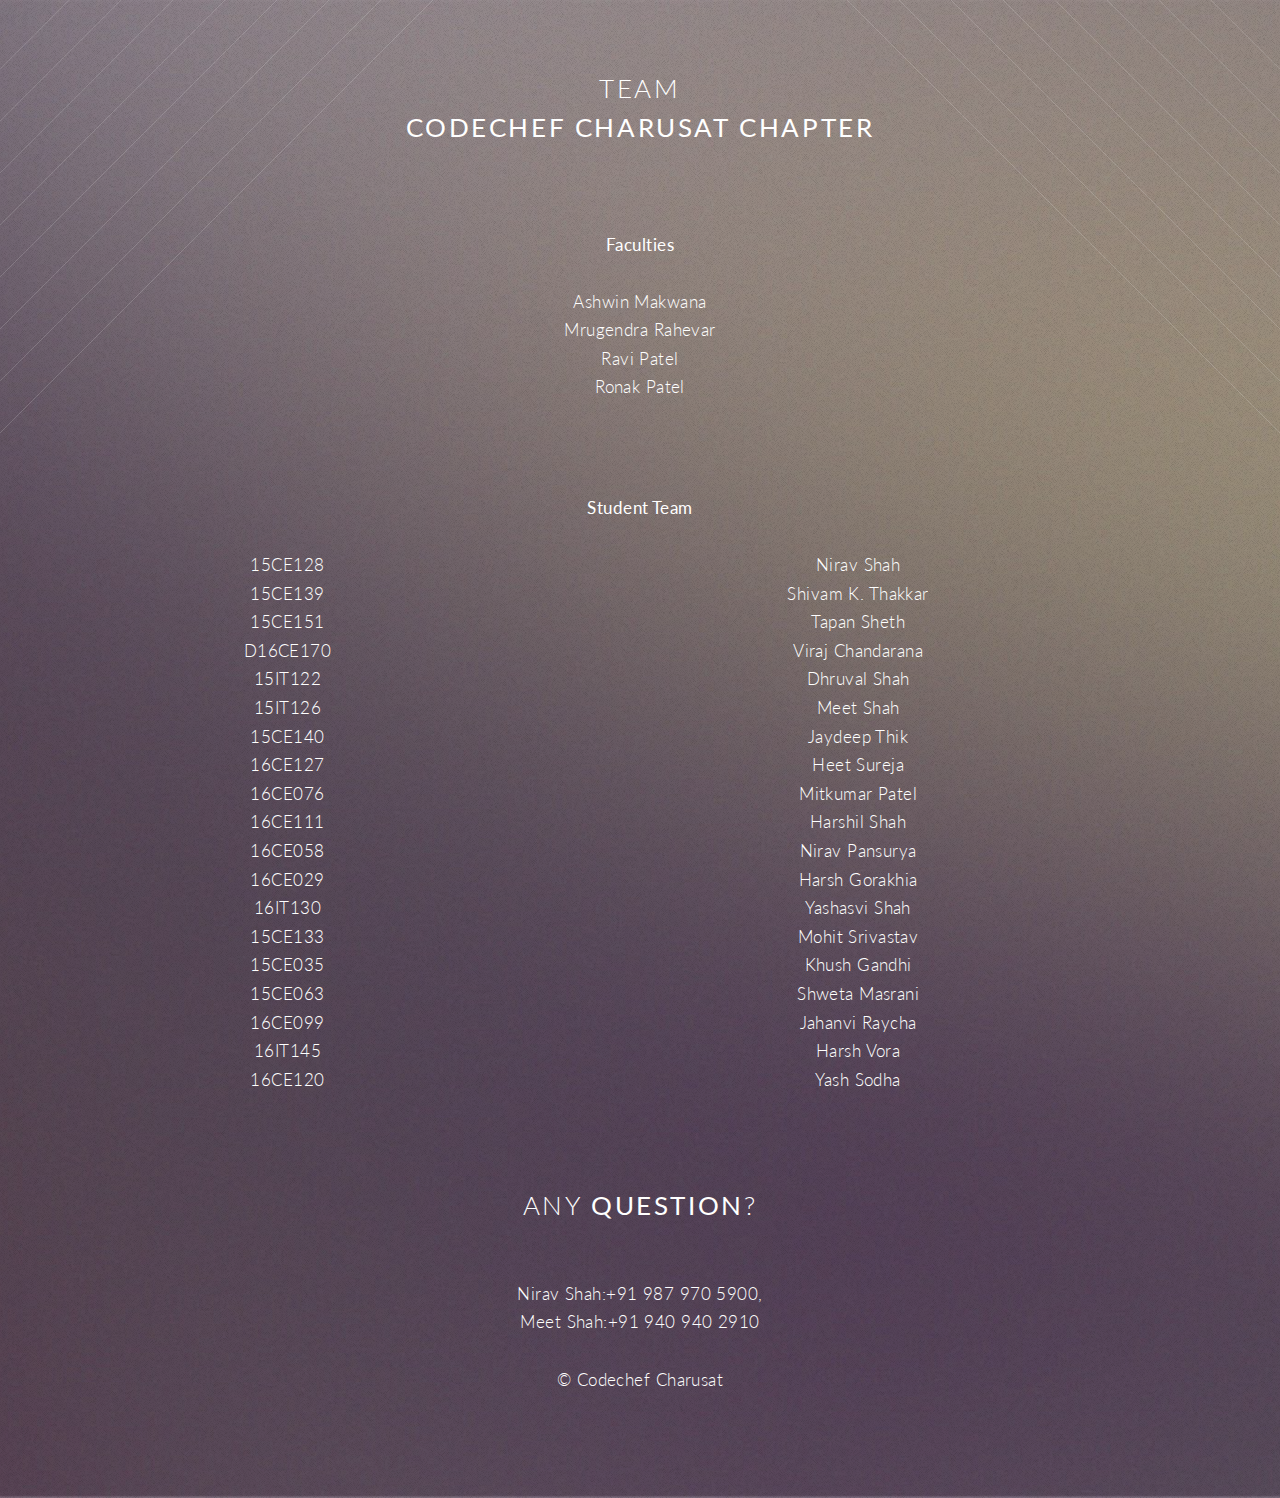
==== team.html @ 9d023dba "Initial Commit" ====
<!DOCTYPE HTML>
<html>
	<head>
		<title>Team Codechef Charusat</title>
		<meta charset="utf-8" />
		<meta name="viewport" content="width=device-width, initial-scale=1" />
		<!--[if lte IE 8]><script src="assets/js/ie/html5shiv.js"></script><![endif]-->
		<link rel="stylesheet" href="assets/css/main.css" />
		<!--[if lte IE 8]><link rel="stylesheet" href="assets/css/ie8.css" /><![endif]-->
		<!--[if lte IE 9]><link rel="stylesheet" href="assets/css/ie9.css" /><![endif]-->
		<script>
			(function(i,s,o,g,r,a,m){i['GoogleAnalyticsObject']=r;i[r]=i[r]||function(){
			(i[r].q=i[r].q||[]).push(arguments)},i[r].l=1*new Date();a=s.createElement(o),
			m=s.getElementsByTagName(o)[0];a.async=1;a.src=g;m.parentNode.insertBefore(a,m)
			})(window,document,'script','https://www.google-analytics.com/analytics.js','ga');
			
			ga('create', 'UA-102813518-1', 'auto');
			ga('send', 'pageview');

		</script>
	</head>
	<body class="index">
		<div id="page-wrapper">

			<!-- CTA -->
				<section id="cta">

					<header>
								<h2>Team<br />
								<strong>Codechef Charusat Chapter</strong></h2>
								<br />
								<br />
								<strong>Faculties</strong></h2>
								<br />
								<br />
								<table>
								<tr>
								<td>Ashwin Makwana</td>
								</tr>
								<tr>
								<td>Mrugendra Rahevar</td>
								</tr>
								<tr>
								<td>Ravi Patel</td>
								</tr>
								<tr>
								<td>Ronak Patel</td>
								</tr>
								</table>
								<br />
								<br />									
								<strong>Student Team</strong></h2>
								<br />
								<br />
								<table>
								<tr>
								<td>15CE128</td>
								<td>Nirav Shah</td>
								</tr>
								<tr>
								<td>15CE139</td>
								<td>Shivam K. Thakkar</td>
								</tr>								
								<tr>
								<td>15CE151</td>
								<td>Tapan Sheth</td>
								</tr>
								<tr>
								<td>D16CE170</td>
								<td>Viraj Chandarana</td>
								</tr>
								<tr>
								<td>15IT122</td>
								<td>Dhruval Shah</td>
								</tr>
								<tr>
								<td>15IT126</td>
								<td>Meet Shah</td>
								</tr>
								<tr>
								<td>15CE140</td>
								<td>Jaydeep Thik</td>
								</tr>
								<tr>
								<td>16CE127</td>
								<td>Heet Sureja</td>
								</tr>
								<tr>
								<td>16CE076</td>
								<td>Mitkumar Patel</td>
								</tr>
								<tr>
								<td>16CE111</td>
								<td>Harshil Shah</td>
								</tr>
								<tr>
								<td>16CE058</td>
								<td>Nirav Pansurya</td>
								</tr>
								<tr>
								<td>16CE029</td>
								<td>Harsh Gorakhia</td>
								</tr>
								<tr>
								<td>16IT130</td>
								<td>Yashasvi Shah</td>
								</tr>
								<tr>
								<td>15CE133</td>
								<td>Mohit Srivastav</td>
								</tr>
								<tr>
								<td>15CE035</td>
								<td>Khush Gandhi</td>
								</tr>
								<tr>
								<td>15CE063</td>
								<td>Shweta Masrani</td>
								</tr>
								<tr>
								<td>16CE099</td>
								<td>Jahanvi Raycha</td>
								</tr>
								<tr>
								<td>16IT145</td>
								<td>Harsh Vora</td>
								</tr>								
								<tr>
								<td>16CE120</td>
								<td>Yash Sodha</td>
								</tr>								
								</table>
								<br />
								<br />
								<h2>Any <strong>Question</strong>?</h2>						
								<br>Nirav Shah:+91 987 970 5900,
								<br>Meet Shah:+91 940 940 2910
					<br />
					<br/>
					
					<ul class="copyright">
						<li>&copy; Codechef Charusat</li>
					</ul>

					</header>

				</section>


		</div>

		<!-- Scripts -->
			<script src="assets/js/jquery.min.js"></script>
			<script src="assets/js/jquery.dropotron.min.js"></script>
			<script src="assets/js/jquery.scrolly.min.js"></script>
			<script src="assets/js/jquery.scrollgress.min.js"></script>
			<script src="assets/js/skel.min.js"></script>
			<script src="assets/js/util.js"></script>
			<!--[if lte IE 8]><script src="assets/js/ie/respond.min.js"></script><![endif]-->
			<script src="assets/js/main.js"></script>

	</body>
</html>
---- assets/css/main.css ----
@import url("font-awesome.min.css");
@import url("https://fonts.googleapis.com/css?family=Lato:300,400,900");

/*
	Twenty by HTML5 UP
	html5up.net | @ajlkn
	Free for personal and commercial use under the CCA 3.0 license (html5up.net/license)
*/

/* Reset */

	html, body, div, span, applet, object, iframe, h1, h2, h3, h4, h5, h6, p, blockquote, pre, a, abbr, acronym, address, big, cite, code, del, dfn, em, img, ins, kbd, q, s, samp, small, strike, strong, sub, sup, tt, var, b, u, i, center, dl, dt, dd, ol, ul, li, fieldset, form, label, legend, table, caption, tbody, tfoot, thead, tr, th, td, article, aside, canvas, details, embed, figure, figcaption, footer, header, hgroup, menu, nav, output, ruby, section, summary, time, mark, audio, video {
		margin: 0;
		padding: 0;
		border: 0;
		font-size: 100%;
		font: inherit;
		vertical-align: baseline;
	}

	article, aside, details, figcaption, figure, footer, header, hgroup, menu, nav, section {
		display: block;
	}

	body {
		line-height: 1;
	}

	ol, ul {
		list-style: none;
	}

	blockquote, q {
		quotes: none;
	}

	blockquote:before, blockquote:after, q:before, q:after {
		content: '';
		content: none;
	}

	table {
		border-collapse: collapse;
		border-spacing: 0;
	}

	body {
		-webkit-text-size-adjust: none;
	}

/* Box Model */

	*, *:before, *:after {
		-moz-box-sizing: border-box;
		-webkit-box-sizing: border-box;
		box-sizing: border-box;
	}

/* Containers */

	.container {
		margin-left: auto;
		margin-right: auto;
	}

	.container.\31 25\25 {
		width: 100%;
		max-width: 1750px;
		min-width: 1400px;
	}

	.container.\37 5\25 {
		width: 1050px;
	}

	.container.\35 0\25 {
		width: 700px;
	}

	.container.\32 5\25 {
		width: 350px;
	}

	.container {
		width: 1400px;
	}

	@media screen and (max-width: 1680px) {

		.container.\31 25\25 {
			width: 100%;
			max-width: 1500px;
			min-width: 1200px;
		}

		.container.\37 5\25 {
			width: 900px;
		}

		.container.\35 0\25 {
			width: 600px;
		}

		.container.\32 5\25 {
			width: 300px;
		}

		.container {
			width: 1200px;
		}

	}

	@media screen and (max-width: 1280px) {

		.container.\31 25\25 {
			width: 100%;
			max-width: 1200px;
			min-width: 960px;
		}

		.container.\37 5\25 {
			width: 720px;
		}

		.container.\35 0\25 {
			width: 480px;
		}

		.container.\32 5\25 {
			width: 240px;
		}

		.container {
			width: 960px;
		}

	}

	@media screen and (max-width: 980px) {

		.container.\31 25\25 {
			width: 100%;
			max-width: 118.75%;
			min-width: 95%;
		}

		.container.\37 5\25 {
			width: 71.25%;
		}

		.container.\35 0\25 {
			width: 47.5%;
		}

		.container.\32 5\25 {
			width: 23.75%;
		}

		.container {
			width: 95%;
		}

	}

	@media screen and (max-width: 840px) {

		.container.\31 25\25 {
			width: 100%;
			max-width: 118.75%;
			min-width: 95%;
		}

		.container.\37 5\25 {
			width: 71.25%;
		}

		.container.\35 0\25 {
			width: 47.5%;
		}

		.container.\32 5\25 {
			width: 23.75%;
		}

		.container {
			width: 95% !important;
		}

	}

	@media screen and (max-width: 736px) {

		.container.\31 25\25 {
			width: 100%;
			max-width: 125%;
			min-width: 100%;
		}

		.container.\37 5\25 {
			width: 75%;
		}

		.container.\35 0\25 {
			width: 50%;
		}

		.container.\32 5\25 {
			width: 25%;
		}

		.container {
			width: 100% !important;
		}

	}

/* Grid */

	.row {
		border-bottom: solid 1px transparent;
		-moz-box-sizing: border-box;
		-webkit-box-sizing: border-box;
		box-sizing: border-box;
	}

	.row > * {
		float: left;
		-moz-box-sizing: border-box;
		-webkit-box-sizing: border-box;
		box-sizing: border-box;
	}

	.row:after, .row:before {
		content: '';
		display: block;
		clear: both;
		height: 0;
	}

	.row.uniform > * > :first-child {
		margin-top: 0;
	}

	.row.uniform > * > :last-child {
		margin-bottom: 0;
	}

	.row.\30 \25 > * {
		padding: 0px 0 0 0px;
	}

	.row.\30 \25 {
		margin: 0px 0 -1px 0px;
	}

	.row.uniform.\30 \25 > * {
		padding: 0px 0 0 0px;
	}

	.row.uniform.\30 \25 {
		margin: 0px 0 -1px 0px;
	}

	.row > * {
		padding: 50px 0 0 50px;
	}

	.row {
		margin: -50px 0 -1px -50px;
	}

	.row.uniform > * {
		padding: 50px 0 0 50px;
	}

	.row.uniform {
		margin: -50px 0 -1px -50px;
	}

	.row.\32 00\25 > * {
		padding: 100px 0 0 100px;
	}

	.row.\32 00\25 {
		margin: -100px 0 -1px -100px;
	}

	.row.uniform.\32 00\25 > * {
		padding: 100px 0 0 100px;
	}

	.row.uniform.\32 00\25 {
		margin: -100px 0 -1px -100px;
	}

	.row.\31 50\25 > * {
		padding: 75px 0 0 75px;
	}

	.row.\31 50\25 {
		margin: -75px 0 -1px -75px;
	}

	.row.uniform.\31 50\25 > * {
		padding: 75px 0 0 75px;
	}

	.row.uniform.\31 50\25 {
		margin: -75px 0 -1px -75px;
	}

	.row.\35 0\25 > * {
		padding: 25px 0 0 25px;
	}

	.row.\35 0\25 {
		margin: -25px 0 -1px -25px;
	}

	.row.uniform.\35 0\25 > * {
		padding: 25px 0 0 25px;
	}

	.row.uniform.\35 0\25 {
		margin: -25px 0 -1px -25px;
	}

	.row.\32 5\25 > * {
		padding: 12.5px 0 0 12.5px;
	}

	.row.\32 5\25 {
		margin: -12.5px 0 -1px -12.5px;
	}

	.row.uniform.\32 5\25 > * {
		padding: 12.5px 0 0 12.5px;
	}

	.row.uniform.\32 5\25 {
		margin: -12.5px 0 -1px -12.5px;
	}

	.\31 2u, .\31 2u\24 {
		width: 100%;
		clear: none;
		margin-left: 0;
	}

	.\31 1u, .\31 1u\24 {
		width: 91.6666666667%;
		clear: none;
		margin-left: 0;
	}

	.\31 0u, .\31 0u\24 {
		width: 83.3333333333%;
		clear: none;
		margin-left: 0;
	}

	.\39 u, .\39 u\24 {
		width: 75%;
		clear: none;
		margin-left: 0;
	}

	.\38 u, .\38 u\24 {
		width: 66.6666666667%;
		clear: none;
		margin-left: 0;
	}

	.\37 u, .\37 u\24 {
		width: 58.3333333333%;
		clear: none;
		margin-left: 0;
	}

	.\36 u, .\36 u\24 {
		width: 50%;
		clear: none;
		margin-left: 0;
	}

	.\35 u, .\35 u\24 {
		width: 41.6666666667%;
		clear: none;
		margin-left: 0;
	}

	.\34 u, .\34 u\24 {
		width: 33.3333333333%;
		clear: none;
		margin-left: 0;
	}

	.\33 u, .\33 u\24 {
		width: 25%;
		clear: none;
		margin-left: 0;
	}

	.\32 u, .\32 u\24 {
		width: 16.6666666667%;
		clear: none;
		margin-left: 0;
	}

	.\31 u, .\31 u\24 {
		width: 8.3333333333%;
		clear: none;
		margin-left: 0;
	}

	.\31 2u\24 + *,
	.\31 1u\24 + *,
	.\31 0u\24 + *,
	.\39 u\24 + *,
	.\38 u\24 + *,
	.\37 u\24 + *,
	.\36 u\24 + *,
	.\35 u\24 + *,
	.\34 u\24 + *,
	.\33 u\24 + *,
	.\32 u\24 + *,
	.\31 u\24 + * {
		clear: left;
	}

	.\-11u {
		margin-left: 91.66667%;
	}

	.\-10u {
		margin-left: 83.33333%;
	}

	.\-9u {
		margin-left: 75%;
	}

	.\-8u {
		margin-left: 66.66667%;
	}

	.\-7u {
		margin-left: 58.33333%;
	}

	.\-6u {
		margin-left: 50%;
	}

	.\-5u {
		margin-left: 41.66667%;
	}

	.\-4u {
		margin-left: 33.33333%;
	}

	.\-3u {
		margin-left: 25%;
	}

	.\-2u {
		margin-left: 16.66667%;
	}

	.\-1u {
		margin-left: 8.33333%;
	}

	@media screen and (max-width: 1680px) {

		.row > * {
			padding: 40px 0 0 40px;
		}

		.row {
			margin: -40px 0 -1px -40px;
		}

		.row.uniform > * {
			padding: 40px 0 0 40px;
		}

		.row.uniform {
			margin: -40px 0 -1px -40px;
		}

		.row.\32 00\25 > * {
			padding: 80px 0 0 80px;
		}

		.row.\32 00\25 {
			margin: -80px 0 -1px -80px;
		}

		.row.uniform.\32 00\25 > * {
			padding: 80px 0 0 80px;
		}

		.row.uniform.\32 00\25 {
			margin: -80px 0 -1px -80px;
		}

		.row.\31 50\25 > * {
			padding: 60px 0 0 60px;
		}

		.row.\31 50\25 {
			margin: -60px 0 -1px -60px;
		}

		.row.uniform.\31 50\25 > * {
			padding: 60px 0 0 60px;
		}

		.row.uniform.\31 50\25 {
			margin: -60px 0 -1px -60px;
		}

		.row.\35 0\25 > * {
			padding: 20px 0 0 20px;
		}

		.row.\35 0\25 {
			margin: -20px 0 -1px -20px;
		}

		.row.uniform.\35 0\25 > * {
			padding: 20px 0 0 20px;
		}

		.row.uniform.\35 0\25 {
			margin: -20px 0 -1px -20px;
		}

		.row.\32 5\25 > * {
			padding: 10px 0 0 10px;
		}

		.row.\32 5\25 {
			margin: -10px 0 -1px -10px;
		}

		.row.uniform.\32 5\25 > * {
			padding: 10px 0 0 10px;
		}

		.row.uniform.\32 5\25 {
			margin: -10px 0 -1px -10px;
		}

		.\31 2u\28wide\29, .\31 2u\24\28wide\29 {
			width: 100%;
			clear: none;
			margin-left: 0;
		}

		.\31 1u\28wide\29, .\31 1u\24\28wide\29 {
			width: 91.6666666667%;
			clear: none;
			margin-left: 0;
		}

		.\31 0u\28wide\29, .\31 0u\24\28wide\29 {
			width: 83.3333333333%;
			clear: none;
			margin-left: 0;
		}

		.\39 u\28wide\29, .\39 u\24\28wide\29 {
			width: 75%;
			clear: none;
			margin-left: 0;
		}

		.\38 u\28wide\29, .\38 u\24\28wide\29 {
			width: 66.6666666667%;
			clear: none;
			margin-left: 0;
		}

		.\37 u\28wide\29, .\37 u\24\28wide\29 {
			width: 58.3333333333%;
			clear: none;
			margin-left: 0;
		}

		.\36 u\28wide\29, .\36 u\24\28wide\29 {
			width: 50%;
			clear: none;
			margin-left: 0;
		}

		.\35 u\28wide\29, .\35 u\24\28wide\29 {
			width: 41.6666666667%;
			clear: none;
			margin-left: 0;
		}

		.\34 u\28wide\29, .\34 u\24\28wide\29 {
			width: 33.3333333333%;
			clear: none;
			margin-left: 0;
		}

		.\33 u\28wide\29, .\33 u\24\28wide\29 {
			width: 25%;
			clear: none;
			margin-left: 0;
		}

		.\32 u\28wide\29, .\32 u\24\28wide\29 {
			width: 16.6666666667%;
			clear: none;
			margin-left: 0;
		}

		.\31 u\28wide\29, .\31 u\24\28wide\29 {
			width: 8.3333333333%;
			clear: none;
			margin-left: 0;
		}

		.\31 2u\24\28wide\29 + *,
		.\31 1u\24\28wide\29 + *,
		.\31 0u\24\28wide\29 + *,
		.\39 u\24\28wide\29 + *,
		.\38 u\24\28wide\29 + *,
		.\37 u\24\28wide\29 + *,
		.\36 u\24\28wide\29 + *,
		.\35 u\24\28wide\29 + *,
		.\34 u\24\28wide\29 + *,
		.\33 u\24\28wide\29 + *,
		.\32 u\24\28wide\29 + *,
		.\31 u\24\28wide\29 + * {
			clear: left;
		}

		.\-11u\28wide\29 {
			margin-left: 91.66667%;
		}

		.\-10u\28wide\29 {
			margin-left: 83.33333%;
		}

		.\-9u\28wide\29 {
			margin-left: 75%;
		}

		.\-8u\28wide\29 {
			margin-left: 66.66667%;
		}

		.\-7u\28wide\29 {
			margin-left: 58.33333%;
		}

		.\-6u\28wide\29 {
			margin-left: 50%;
		}

		.\-5u\28wide\29 {
			margin-left: 41.66667%;
		}

		.\-4u\28wide\29 {
			margin-left: 33.33333%;
		}

		.\-3u\28wide\29 {
			margin-left: 25%;
		}

		.\-2u\28wide\29 {
			margin-left: 16.66667%;
		}

		.\-1u\28wide\29 {
			margin-left: 8.33333%;
		}

	}

	@media screen and (max-width: 1280px) {

		.row > * {
			padding: 40px 0 0 40px;
		}

		.row {
			margin: -40px 0 -1px -40px;
		}

		.row.uniform > * {
			padding: 40px 0 0 40px;
		}

		.row.uniform {
			margin: -40px 0 -1px -40px;
		}

		.row.\32 00\25 > * {
			padding: 80px 0 0 80px;
		}

		.row.\32 00\25 {
			margin: -80px 0 -1px -80px;
		}

		.row.uniform.\32 00\25 > * {
			padding: 80px 0 0 80px;
		}

		.row.uniform.\32 00\25 {
			margin: -80px 0 -1px -80px;
		}

		.row.\31 50\25 > * {
			padding: 60px 0 0 60px;
		}

		.row.\31 50\25 {
			margin: -60px 0 -1px -60px;
		}

		.row.uniform.\31 50\25 > * {
			padding: 60px 0 0 60px;
		}

		.row.uniform.\31 50\25 {
			margin: -60px 0 -1px -60px;
		}

		.row.\35 0\25 > * {
			padding: 20px 0 0 20px;
		}

		.row.\35 0\25 {
			margin: -20px 0 -1px -20px;
		}

		.row.uniform.\35 0\25 > * {
			padding: 20px 0 0 20px;
		}

		.row.uniform.\35 0\25 {
			margin: -20px 0 -1px -20px;
		}

		.row.\32 5\25 > * {
			padding: 10px 0 0 10px;
		}

		.row.\32 5\25 {
			margin: -10px 0 -1px -10px;
		}

		.row.uniform.\32 5\25 > * {
			padding: 10px 0 0 10px;
		}

		.row.uniform.\32 5\25 {
			margin: -10px 0 -1px -10px;
		}

		.\31 2u\28normal\29, .\31 2u\24\28normal\29 {
			width: 100%;
			clear: none;
			margin-left: 0;
		}

		.\31 1u\28normal\29, .\31 1u\24\28normal\29 {
			width: 91.6666666667%;
			clear: none;
			margin-left: 0;
		}

		.\31 0u\28normal\29, .\31 0u\24\28normal\29 {
			width: 83.3333333333%;
			clear: none;
			margin-left: 0;
		}

		.\39 u\28normal\29, .\39 u\24\28normal\29 {
			width: 75%;
			clear: none;
			margin-left: 0;
		}

		.\38 u\28normal\29, .\38 u\24\28normal\29 {
			width: 66.6666666667%;
			clear: none;
			margin-left: 0;
		}

		.\37 u\28normal\29, .\37 u\24\28normal\29 {
			width: 58.3333333333%;
			clear: none;
			margin-left: 0;
		}

		.\36 u\28normal\29, .\36 u\24\28normal\29 {
			width: 50%;
			clear: none;
			margin-left: 0;
		}

		.\35 u\28normal\29, .\35 u\24\28normal\29 {
			width: 41.6666666667%;
			clear: none;
			margin-left: 0;
		}

		.\34 u\28normal\29, .\34 u\24\28normal\29 {
			width: 33.3333333333%;
			clear: none;
			margin-left: 0;
		}

		.\33 u\28normal\29, .\33 u\24\28normal\29 {
			width: 25%;
			clear: none;
			margin-left: 0;
		}

		.\32 u\28normal\29, .\32 u\24\28normal\29 {
			width: 16.6666666667%;
			clear: none;
			margin-left: 0;
		}

		.\31 u\28normal\29, .\31 u\24\28normal\29 {
			width: 8.3333333333%;
			clear: none;
			margin-left: 0;
		}

		.\31 2u\24\28normal\29 + *,
		.\31 1u\24\28normal\29 + *,
		.\31 0u\24\28normal\29 + *,
		.\39 u\24\28normal\29 + *,
		.\38 u\24\28normal\29 + *,
		.\37 u\24\28normal\29 + *,
		.\36 u\24\28normal\29 + *,
		.\35 u\24\28normal\29 + *,
		.\34 u\24\28normal\29 + *,
		.\33 u\24\28normal\29 + *,
		.\32 u\24\28normal\29 + *,
		.\31 u\24\28normal\29 + * {
			clear: left;
		}

		.\-11u\28normal\29 {
			margin-left: 91.66667%;
		}

		.\-10u\28normal\29 {
			margin-left: 83.33333%;
		}

		.\-9u\28normal\29 {
			margin-left: 75%;
		}

		.\-8u\28normal\29 {
			margin-left: 66.66667%;
		}

		.\-7u\28normal\29 {
			margin-left: 58.33333%;
		}

		.\-6u\28normal\29 {
			margin-left: 50%;
		}

		.\-5u\28normal\29 {
			margin-left: 41.66667%;
		}

		.\-4u\28normal\29 {
			margin-left: 33.33333%;
		}

		.\-3u\28normal\29 {
			margin-left: 25%;
		}

		.\-2u\28normal\29 {
			margin-left: 16.66667%;
		}

		.\-1u\28normal\29 {
			margin-left: 8.33333%;
		}

	}

	@media screen and (max-width: 980px) {

		.row > * {
			padding: 30px 0 0 30px;
		}

		.row {
			margin: -30px 0 -1px -30px;
		}

		.row.uniform > * {
			padding: 30px 0 0 30px;
		}

		.row.uniform {
			margin: -30px 0 -1px -30px;
		}

		.row.\32 00\25 > * {
			padding: 60px 0 0 60px;
		}

		.row.\32 00\25 {
			margin: -60px 0 -1px -60px;
		}

		.row.uniform.\32 00\25 > * {
			padding: 60px 0 0 60px;
		}

		.row.uniform.\32 00\25 {
			margin: -60px 0 -1px -60px;
		}

		.row.\31 50\25 > * {
			padding: 45px 0 0 45px;
		}

		.row.\31 50\25 {
			margin: -45px 0 -1px -45px;
		}

		.row.uniform.\31 50\25 > * {
			padding: 45px 0 0 45px;
		}

		.row.uniform.\31 50\25 {
			margin: -45px 0 -1px -45px;
		}

		.row.\35 0\25 > * {
			padding: 15px 0 0 15px;
		}

		.row.\35 0\25 {
			margin: -15px 0 -1px -15px;
		}

		.row.uniform.\35 0\25 > * {
			padding: 15px 0 0 15px;
		}

		.row.uniform.\35 0\25 {
			margin: -15px 0 -1px -15px;
		}

		.row.\32 5\25 > * {
			padding: 7.5px 0 0 7.5px;
		}

		.row.\32 5\25 {
			margin: -7.5px 0 -1px -7.5px;
		}

		.row.uniform.\32 5\25 > * {
			padding: 7.5px 0 0 7.5px;
		}

		.row.uniform.\32 5\25 {
			margin: -7.5px 0 -1px -7.5px;
		}

		.\31 2u\28narrow\29, .\31 2u\24\28narrow\29 {
			width: 100%;
			clear: none;
			margin-left: 0;
		}

		.\31 1u\28narrow\29, .\31 1u\24\28narrow\29 {
			width: 91.6666666667%;
			clear: none;
			margin-left: 0;
		}

		.\31 0u\28narrow\29, .\31 0u\24\28narrow\29 {
			width: 83.3333333333%;
			clear: none;
			margin-left: 0;
		}

		.\39 u\28narrow\29, .\39 u\24\28narrow\29 {
			width: 75%;
			clear: none;
			margin-left: 0;
		}

		.\38 u\28narrow\29, .\38 u\24\28narrow\29 {
			width: 66.6666666667%;
			clear: none;
			margin-left: 0;
		}

		.\37 u\28narrow\29, .\37 u\24\28narrow\29 {
			width: 58.3333333333%;
			clear: none;
			margin-left: 0;
		}

		.\36 u\28narrow\29, .\36 u\24\28narrow\29 {
			width: 50%;
			clear: none;
			margin-left: 0;
		}

		.\35 u\28narrow\29, .\35 u\24\28narrow\29 {
			width: 41.6666666667%;
			clear: none;
			margin-left: 0;
		}

		.\34 u\28narrow\29, .\34 u\24\28narrow\29 {
			width: 33.3333333333%;
			clear: none;
			margin-left: 0;
		}

		.\33 u\28narrow\29, .\33 u\24\28narrow\29 {
			width: 25%;
			clear: none;
			margin-left: 0;
		}

		.\32 u\28narrow\29, .\32 u\24\28narrow\29 {
			width: 16.6666666667%;
			clear: none;
			margin-left: 0;
		}

		.\31 u\28narrow\29, .\31 u\24\28narrow\29 {
			width: 8.3333333333%;
			clear: none;
			margin-left: 0;
		}

		.\31 2u\24\28narrow\29 + *,
		.\31 1u\24\28narrow\29 + *,
		.\31 0u\24\28narrow\29 + *,
		.\39 u\24\28narrow\29 + *,
		.\38 u\24\28narrow\29 + *,
		.\37 u\24\28narrow\29 + *,
		.\36 u\24\28narrow\29 + *,
		.\35 u\24\28narrow\29 + *,
		.\34 u\24\28narrow\29 + *,
		.\33 u\24\28narrow\29 + *,
		.\32 u\24\28narrow\29 + *,
		.\31 u\24\28narrow\29 + * {
			clear: left;
		}

		.\-11u\28narrow\29 {
			margin-left: 91.66667%;
		}

		.\-10u\28narrow\29 {
			margin-left: 83.33333%;
		}

		.\-9u\28narrow\29 {
			margin-left: 75%;
		}

		.\-8u\28narrow\29 {
			margin-left: 66.66667%;
		}

		.\-7u\28narrow\29 {
			margin-left: 58.33333%;
		}

		.\-6u\28narrow\29 {
			margin-left: 50%;
		}

		.\-5u\28narrow\29 {
			margin-left: 41.66667%;
		}

		.\-4u\28narrow\29 {
			margin-left: 33.33333%;
		}

		.\-3u\28narrow\29 {
			margin-left: 25%;
		}

		.\-2u\28narrow\29 {
			margin-left: 16.66667%;
		}

		.\-1u\28narrow\29 {
			margin-left: 8.33333%;
		}

	}

	@media screen and (max-width: 840px) {

		.row > * {
			padding: 30px 0 0 30px;
		}

		.row {
			margin: -30px 0 -1px -30px;
		}

		.row.uniform > * {
			padding: 30px 0 0 30px;
		}

		.row.uniform {
			margin: -30px 0 -1px -30px;
		}

		.row.\32 00\25 > * {
			padding: 60px 0 0 60px;
		}

		.row.\32 00\25 {
			margin: -60px 0 -1px -60px;
		}

		.row.uniform.\32 00\25 > * {
			padding: 60px 0 0 60px;
		}

		.row.uniform.\32 00\25 {
			margin: -60px 0 -1px -60px;
		}

		.row.\31 50\25 > * {
			padding: 45px 0 0 45px;
		}

		.row.\31 50\25 {
			margin: -45px 0 -1px -45px;
		}

		.row.uniform.\31 50\25 > * {
			padding: 45px 0 0 45px;
		}

		.row.uniform.\31 50\25 {
			margin: -45px 0 -1px -45px;
		}

		.row.\35 0\25 > * {
			padding: 15px 0 0 15px;
		}

		.row.\35 0\25 {
			margin: -15px 0 -1px -15px;
		}

		.row.uniform.\35 0\25 > * {
			padding: 15px 0 0 15px;
		}

		.row.uniform.\35 0\25 {
			margin: -15px 0 -1px -15px;
		}

		.row.\32 5\25 > * {
			padding: 7.5px 0 0 7.5px;
		}

		.row.\32 5\25 {
			margin: -7.5px 0 -1px -7.5px;
		}

		.row.uniform.\32 5\25 > * {
			padding: 7.5px 0 0 7.5px;
		}

		.row.uniform.\32 5\25 {
			margin: -7.5px 0 -1px -7.5px;
		}

		.\31 2u\28narrower\29, .\31 2u\24\28narrower\29 {
			width: 100%;
			clear: none;
			margin-left: 0;
		}

		.\31 1u\28narrower\29, .\31 1u\24\28narrower\29 {
			width: 91.6666666667%;
			clear: none;
			margin-left: 0;
		}

		.\31 0u\28narrower\29, .\31 0u\24\28narrower\29 {
			width: 83.3333333333%;
			clear: none;
			margin-left: 0;
		}

		.\39 u\28narrower\29, .\39 u\24\28narrower\29 {
			width: 75%;
			clear: none;
			margin-left: 0;
		}

		.\38 u\28narrower\29, .\38 u\24\28narrower\29 {
			width: 66.6666666667%;
			clear: none;
			margin-left: 0;
		}

		.\37 u\28narrower\29, .\37 u\24\28narrower\29 {
			width: 58.3333333333%;
			clear: none;
			margin-left: 0;
		}

		.\36 u\28narrower\29, .\36 u\24\28narrower\29 {
			width: 50%;
			clear: none;
			margin-left: 0;
		}

		.\35 u\28narrower\29, .\35 u\24\28narrower\29 {
			width: 41.6666666667%;
			clear: none;
			margin-left: 0;
		}

		.\34 u\28narrower\29, .\34 u\24\28narrower\29 {
			width: 33.3333333333%;
			clear: none;
			margin-left: 0;
		}

		.\33 u\28narrower\29, .\33 u\24\28narrower\29 {
			width: 25%;
			clear: none;
			margin-left: 0;
		}

		.\32 u\28narrower\29, .\32 u\24\28narrower\29 {
			width: 16.6666666667%;
			clear: none;
			margin-left: 0;
		}

		.\31 u\28narrower\29, .\31 u\24\28narrower\29 {
			width: 8.3333333333%;
			clear: none;
			margin-left: 0;
		}

		.\31 2u\24\28narrower\29 + *,
		.\31 1u\24\28narrower\29 + *,
		.\31 0u\24\28narrower\29 + *,
		.\39 u\24\28narrower\29 + *,
		.\38 u\24\28narrower\29 + *,
		.\37 u\24\28narrower\29 + *,
		.\36 u\24\28narrower\29 + *,
		.\35 u\24\28narrower\29 + *,
		.\34 u\24\28narrower\29 + *,
		.\33 u\24\28narrower\29 + *,
		.\32 u\24\28narrower\29 + *,
		.\31 u\24\28narrower\29 + * {
			clear: left;
		}

		.\-11u\28narrower\29 {
			margin-left: 91.66667%;
		}

		.\-10u\28narrower\29 {
			margin-left: 83.33333%;
		}

		.\-9u\28narrower\29 {
			margin-left: 75%;
		}

		.\-8u\28narrower\29 {
			margin-left: 66.66667%;
		}

		.\-7u\28narrower\29 {
			margin-left: 58.33333%;
		}

		.\-6u\28narrower\29 {
			margin-left: 50%;
		}

		.\-5u\28narrower\29 {
			margin-left: 41.66667%;
		}

		.\-4u\28narrower\29 {
			margin-left: 33.33333%;
		}

		.\-3u\28narrower\29 {
			margin-left: 25%;
		}

		.\-2u\28narrower\29 {
			margin-left: 16.66667%;
		}

		.\-1u\28narrower\29 {
			margin-left: 8.33333%;
		}

	}

	@media screen and (max-width: 736px) {

		.row > * {
			padding: 30px 0 0 30px;
		}

		.row {
			margin: -30px 0 -1px -30px;
		}

		.row.uniform > * {
			padding: 30px 0 0 30px;
		}

		.row.uniform {
			margin: -30px 0 -1px -30px;
		}

		.row.\32 00\25 > * {
			padding: 60px 0 0 60px;
		}

		.row.\32 00\25 {
			margin: -60px 0 -1px -60px;
		}

		.row.uniform.\32 00\25 > * {
			padding: 60px 0 0 60px;
		}

		.row.uniform.\32 00\25 {
			margin: -60px 0 -1px -60px;
		}

		.row.\31 50\25 > * {
			padding: 45px 0 0 45px;
		}

		.row.\31 50\25 {
			margin: -45px 0 -1px -45px;
		}

		.row.uniform.\31 50\25 > * {
			padding: 45px 0 0 45px;
		}

		.row.uniform.\31 50\25 {
			margin: -45px 0 -1px -45px;
		}

		.row.\35 0\25 > * {
			padding: 15px 0 0 15px;
		}

		.row.\35 0\25 {
			margin: -15px 0 -1px -15px;
		}

		.row.uniform.\35 0\25 > * {
			padding: 15px 0 0 15px;
		}

		.row.uniform.\35 0\25 {
			margin: -15px 0 -1px -15px;
		}

		.row.\32 5\25 > * {
			padding: 7.5px 0 0 7.5px;
		}

		.row.\32 5\25 {
			margin: -7.5px 0 -1px -7.5px;
		}

		.row.uniform.\32 5\25 > * {
			padding: 7.5px 0 0 7.5px;
		}

		.row.uniform.\32 5\25 {
			margin: -7.5px 0 -1px -7.5px;
		}

		.\31 2u\28mobile\29, .\31 2u\24\28mobile\29 {
			width: 100%;
			clear: none;
			margin-left: 0;
		}

		.\31 1u\28mobile\29, .\31 1u\24\28mobile\29 {
			width: 91.6666666667%;
			clear: none;
			margin-left: 0;
		}

		.\31 0u\28mobile\29, .\31 0u\24\28mobile\29 {
			width: 83.3333333333%;
			clear: none;
			margin-left: 0;
		}

		.\39 u\28mobile\29, .\39 u\24\28mobile\29 {
			width: 75%;
			clear: none;
			margin-left: 0;
		}

		.\38 u\28mobile\29, .\38 u\24\28mobile\29 {
			width: 66.6666666667%;
			clear: none;
			margin-left: 0;
		}

		.\37 u\28mobile\29, .\37 u\24\28mobile\29 {
			width: 58.3333333333%;
			clear: none;
			margin-left: 0;
		}

		.\36 u\28mobile\29, .\36 u\24\28mobile\29 {
			width: 50%;
			clear: none;
			margin-left: 0;
		}

		.\35 u\28mobile\29, .\35 u\24\28mobile\29 {
			width: 41.6666666667%;
			clear: none;
			margin-left: 0;
		}

		.\34 u\28mobile\29, .\34 u\24\28mobile\29 {
			width: 33.3333333333%;
			clear: none;
			margin-left: 0;
		}

		.\33 u\28mobile\29, .\33 u\24\28mobile\29 {
			width: 25%;
			clear: none;
			margin-left: 0;
		}

		.\32 u\28mobile\29, .\32 u\24\28mobile\29 {
			width: 16.6666666667%;
			clear: none;
			margin-left: 0;
		}

		.\31 u\28mobile\29, .\31 u\24\28mobile\29 {
			width: 8.3333333333%;
			clear: none;
			margin-left: 0;
		}

		.\31 2u\24\28mobile\29 + *,
		.\31 1u\24\28mobile\29 + *,
		.\31 0u\24\28mobile\29 + *,
		.\39 u\24\28mobile\29 + *,
		.\38 u\24\28mobile\29 + *,
		.\37 u\24\28mobile\29 + *,
		.\36 u\24\28mobile\29 + *,
		.\35 u\24\28mobile\29 + *,
		.\34 u\24\28mobile\29 + *,
		.\33 u\24\28mobile\29 + *,
		.\32 u\24\28mobile\29 + *,
		.\31 u\24\28mobile\29 + * {
			clear: left;
		}

		.\-11u\28mobile\29 {
			margin-left: 91.66667%;
		}

		.\-10u\28mobile\29 {
			margin-left: 83.33333%;
		}

		.\-9u\28mobile\29 {
			margin-left: 75%;
		}

		.\-8u\28mobile\29 {
			margin-left: 66.66667%;
		}

		.\-7u\28mobile\29 {
			margin-left: 58.33333%;
		}

		.\-6u\28mobile\29 {
			margin-left: 50%;
		}

		.\-5u\28mobile\29 {
			margin-left: 41.66667%;
		}

		.\-4u\28mobile\29 {
			margin-left: 33.33333%;
		}

		.\-3u\28mobile\29 {
			margin-left: 25%;
		}

		.\-2u\28mobile\29 {
			margin-left: 16.66667%;
		}

		.\-1u\28mobile\29 {
			margin-left: 8.33333%;
		}

	}

/* Basic */

	body {
		background: #f3f6fa;
	}

		body.is-loading *, body.is-loading *:before, body.is-loading *:after {
			-moz-animation: none !important;
			-webkit-animation: none !important;
			-ms-animation: none !important;
			animation: none !important;
			-moz-transition: none !important;
			-webkit-transition: none !important;
			-ms-transition: none !important;
			transition: none !important;
		}

	body, input, select, textarea {
		color: #000000;
		font-family: 'Lato', sans-serif;
		font-size: 15pt;
		font-weight: 300;
		letter-spacing: 0.025em;
		line-height: 1.75em;
	}

	a {
		-moz-transition: color 0.2s ease-in-out, border-color 0.2s ease-in-out, background-color 0.2s ease-in-out;
		-webkit-transition: color 0.2s ease-in-out, border-color 0.2s ease-in-out, background-color 0.2s ease-in-out;
		-ms-transition: color 0.2s ease-in-out, border-color 0.2s ease-in-out, background-color 0.2s ease-in-out;
		transition: color 0.2s ease-in-out, border-color 0.2s ease-in-out, background-color 0.2s ease-in-out;
		color: #3fb1a3;
		text-decoration: none;
		border-bottom: dotted 1px;
	}

		a:hover {
			border-bottom-color: transparent;
		}

	strong, b {
		font-weight: 400;
	}

	p, ul, ol, dl, table, blockquote {
		margin: 0 0 2em 0;
	}

	h1, h2, h3, h4, h5, h6 {
		color: inherit;
		font-weight: 300;
		line-height: 1.75em;
		margin-bottom: 1em;
		text-transform: uppercase;
	}

		h1 a, h2 a, h3 a, h4 a, h5 a, h6 a {
			color: inherit;
			text-decoration: none;
			border: 0;
		}

	h2 {
		font-size: 1.5em;
		letter-spacing: 0.1em;
	}

	h3 {
		font-size: 1.15em;
		letter-spacing: 0.025em;
	}

	sub {
		font-size: 0.8em;
		position: relative;
		top: 0.5em;
	}

	sup {
		font-size: 0.8em;
		position: relative;
		top: -0.5em;
	}

	hr {
		border-top: solid 1px rgba(124, 128, 129, 0.2);
		border: 0;
		margin-bottom: 1.5em;
	}

	blockquote {
		border-left: solid 0.5em rgba(124, 128, 129, 0.2);
		font-style: italic;
		padding: 1em 0 1em 2em;
	}

/* Section/Article */

	section.special, article.special {
		text-align: center;
	}

	header.major {
		padding-bottom: 2em;
	}

	header.special {
		margin-bottom: 5em;
		padding-top: 7em;
		position: relative;
		text-align: center;
	}

		header.special:before, header.special:after {
			border-bottom: solid 1.5px;
			border-top: solid 1.5px;
			content: '';
			height: 7px;
			opacity: 0.1;
			position: absolute;
			top: 1.75em;
			width: 43%;
		}

		header.special:before {
			left: 0;
		}

		header.special:after {
			right: 0;
		}

		header.special h2 {
			margin-bottom: 0;
		}

		header.special h2 + p {
			margin-bottom: 0;
			padding-top: 1.5em;
		}

		header.special .icon {
			cursor: default;
			height: 7em;
			left: 0;
			position: absolute;
			text-align: center;
			top: 1em;
			width: 100%;
		}

			header.special .icon:before {
				font-size: 3.5em;
				opacity: 0.35;
			}

	footer > :last-child {
		margin-bottom: 0;
	}

	footer.major {
		padding-top: 3em;
	}

/* Form */

	input[type="text"],
	input[type="password"],
	input[type="email"],
	textarea {
		-moz-transition: background-color 0.2s ease-in-out, border-color 0.2s ease-in-out;
		-webkit-transition: background-color 0.2s ease-in-out, border-color 0.2s ease-in-out;
		-ms-transition: background-color 0.2s ease-in-out, border-color 0.2s ease-in-out;
		transition: background-color 0.2s ease-in-out, border-color 0.2s ease-in-out;
		-moz-appearance: none;
		-webkit-appearance: none;
		-ms-appearance: none;
		appearance: none;
		background: none;
		border: solid 1px ;
		color: inherit;
		display: block;
		padding: 0.75em;
		text-decoration: none;
		width: 100%;
		outline: 0;
	}

		input[type="text"]:focus,
		input[type="password"]:focus,
		input[type="email"]:focus,
		textarea:focus {
			border-color: #83d3c9;
		}

	input[type="text"],
	input[type="password"],
	input[type="email"] {
		color: solid black;
		line-height: 1em;
	}

	::-webkit-input-placeholder {
		color: inherit;
		opacity: 0.5;
		position: relative;
		top: 3px;
	}

	:-moz-placeholder {
		color: inherit;
		opacity: 0.5;
	}

	::-moz-placeholder {
		color: inherit;
		opacity: 0.5;
	}

	:-ms-input-placeholder {
		color: inherit;
		opacity: 0.5;
	}

	.formerize-placeholder {
		color: rgba(124, 128, 129, 0.5) !important;
	}

/* Image */

	.image {
		border: 0;
		position: relative;
	}

		.image:before {
			background: url("images/overlay.png");
			content: '';
			height: 100%;
			left: 0;
			position: absolute;
			top: 0;
			width: 100%;
		}

		.image.fit {
			display: block;
		}

			.image.fit img {
				display: block;
				width: 100%;
			}

		.image.featured {
			display: block;
			margin: 0 0 2em 0;
		}

			.image.featured img {
				display: block;
				width: 100%;
			}

/* Icon */

	.icon {
		text-decoration: none;
		position: relative;
	}

		.icon:before {
			-moz-osx-font-smoothing: grayscale;
			-webkit-font-smoothing: antialiased;
			font-family: FontAwesome;
			font-style: normal;
			font-weight: normal;
			text-transform: none !important;
		}

		.icon.circle {
			-moz-transition: all 0.2s ease-in-out;
			-webkit-transition: all 0.2s ease-in-out;
			-ms-transition: all 0.2s ease-in-out;
			transition: all 0.2s ease-in-out;
			border: 0;
			border-radius: 100%;
			display: inline-block;
			font-size: 1.25em;
			height: 2.25em;
			left: 0;
			line-height: 2.25em;
			text-align: center;
			text-decoration: none;
			top: 0;
			width: 2.25em;
		}

			.icon.circle:hover {
				top: -0.2em;
			}

			.icon.circle.fa-twitter {
				background: #70aecd;
				color: #fff;
			}

				.icon.circle.fa-twitter:hover {
					background: #7fb7d2;
				}

			.icon.circle.fa-facebook {
				background: #7490c3;
				color: #fff;
			}

				.icon.circle.fa-facebook:hover {
					background: #829bc9;
				}

			.icon.circle.fa-google-plus {
				background: #db6b67;
				color: #fff;
			}

				.icon.circle.fa-google-plus:hover {
					background: #df7b77;
				}

			.icon.circle.fa-github {
				background: #dcad8b;
				color: #fff;
			}

				.icon.circle.fa-github:hover {
					background: #e1b89b;
				}

			.icon.circle.fa-dribbble {
				background: #da83ae;
				color: #fff;
			}

				.icon.circle.fa-dribbble:hover {
					background: #df93b8;
				}

		.icon.featured {
			cursor: default;
			display: block;
			margin: 0 0 1.5em 0;
			opacity: 0.35;
			text-align: center;
		}

			.icon.featured:before {
				font-size: 5em;
				line-height: 1em;
			}

		.icon > .label {
			display: none;
		}

/* List */

	ol.default {
		list-style: decimal;
		padding-left: 1.25em;
	}

		ol.default li {
			padding-left: 0.25em;
		}

	ul.default {
		list-style: disc;
		padding-left: 1em;
	}

		ul.default li {
			padding-left: 0.5em;
		}

	ul.icons {
		cursor: default;
	}

		ul.icons li {
			display: inline-block;
			line-height: 1em;
			padding-left: 0.5em;
		}

			ul.icons li:first-child {
				padding-left: 0;
			}

	ul.featured-icons {
		cursor: default;
		margin: -0.75em 0 0 0;
		opacity: 0.35;
		overflow: hidden;
		position: relative;
	}

		ul.featured-icons li {
			display: block;
			float: left;
			text-align: center;
			width: 50%;
		}

			ul.featured-icons li .icon {
				display: inline-block;
				font-size: 6.25em;
				height: 1.25em;
				line-height: 1.25em;
				width: 1em;
			}

	ul.buttons {
		cursor: default;
	}

		ul.buttons:last-child {
			margin-bottom: 0;
		}

		ul.buttons li {
			display: inline-block;
			padding: 0 0 0 1.5em;
		}

			ul.buttons li:first-child {
				padding: 0;
			}

		ul.buttons.vertical li {
			display: block;
			padding: 1.5em 0 0 0;
		}

			ul.buttons.vertical li:first-child {
				padding: 0;
			}

/* Table */

	table {
		width: 100%;
	}

		table.default {
			width: 100%;
		}

			table.default tbody tr {
				border-bottom: solid 1px rgba(124, 128, 129, 0.2);
			}

			table.default td {
				padding: 0.5em 1em 0.5em 1em;
			}

			table.default th {
				font-weight: 400;
				padding: 0.5em 1em 0.5em 1em;
				text-align: left;
			}

			table.default thead {
				background: #7c8081;
				color: #fff;
			}

/* Button */

	input[type="button"],
	input[type="submit"],
	input[type="reset"],
	.button {
		-moz-appearance: none;
		-webkit-appearance: none;
		-ms-appearance: none;
		appearance: none;
		-moz-transition: color 0.2s ease-in-out, border-color 0.2s ease-in-out, background-color 0.2s ease-in-out;
		-webkit-transition: color 0.2s ease-in-out, border-color 0.2s ease-in-out, background-color 0.2s ease-in-out;
		-ms-transition: color 0.2s ease-in-out, border-color 0.2s ease-in-out, background-color 0.2s ease-in-out;
		transition: color 0.2s ease-in-out, border-color 0.2s ease-in-out, background-color 0.2s ease-in-out;
		background: none;
		border: solid 1px;
		color: inherit;
		cursor: pointer;
		display: inline-block;
		font-size: 0.8em;
		font-weight: 900;
		letter-spacing: 2px;
		min-width: 18em;
		padding: 0 0.75em;
		line-height: 3.75em;
		text-align: center;
		text-decoration: none;
		text-transform: uppercase;
	}

		input[type="button"]:hover,
		input[type="submit"]:hover,
		input[type="reset"]:hover,
		.button:hover {
			background: rgba(188, 202, 206, 0.15);
			border-color: inherit;
		}

		input[type="button"].special,
		input[type="submit"].special,
		input[type="reset"].special,
		.button.special {
			background: #83d3c9;
			border-color: #83d3c9;
			color: #fff !important;
		}

			input[type="button"].special:hover,
			input[type="submit"].special:hover,
			input[type="reset"].special:hover,
			.button.special:hover {
				background: #96dad1 !important;
				border-color: #96dad1 !important;
			}

		input[type="button"].fit,
		input[type="submit"].fit,
		input[type="reset"].fit,
		.button.fit {
			width: 100%;
		}

		input[type="button"].small,
		input[type="submit"].small,
		input[type="reset"].small,
		.button.small {
			font-size: 0.7em;
			min-width: 14em;
			padding: 0.5em 0;
		}

/* Wrapper */

	.wrapper {
		margin-bottom: 5em;
		padding: 5em;
	}

		.wrapper.style1 {
			padding: 0;
		}

		.wrapper.style2 {
			background-color: #83d3c9;
			background-image: url("images/light-bl.svg"), url("images/light-br.svg");
			background-position: bottom left, bottom right;
			background-repeat: no-repeat, no-repeat;
			background-size: 25em, 25em;
			color: #fff;
		}

			.wrapper.style2 .button:hover {
				background: rgba(255, 255, 255, 0.15) !important;
			}

			.wrapper.style2 .button.special {
				background: #fff;
				border-color: #fff;
				color: #83d3c9 !important;
			}

				.wrapper.style2 .button.special:hover {
					border-color: inherit !important;
					color: #fff !important;
				}

		.wrapper.style3 {
			background: #fff;
			color: inherit;
		}

		.wrapper.style4 {
			background: #fff;
			color: inherit;
			padding: 4em;
		}

/* Header */

	@-moz-keyframes reveal-header {
		0% {
			top: -5em;
		}

		100% {
			top: 0;
		}
	}

	@-webkit-keyframes reveal-header {
		0% {
			top: -5em;
		}

		100% {
			top: 0;
		}
	}

	@-ms-keyframes reveal-header {
		0% {
			top: -5em;
		}

		100% {
			top: 0;
		}
	}

	@keyframes reveal-header {
		0% {
			top: -5em;
		}

		100% {
			top: 0;
		}
	}

	#header {
		background: #fff;
		box-shadow: 0 1px 2px 0 rgba(0, 0, 0, 0.075);
		color: inherit;
		cursor: default;
		font-size: 0.8em;
		left: 0;
		padding: 1em 1.5em;
		position: fixed;
		top: 0;
		width: 100%;
		z-index: 10000;
	}

		#header h1 {
			font-weight: 900;
			margin: 0;
		}

			#header h1 span {
				font-weight: 300;
			}

		#header nav {
			letter-spacing: 0.075em;
			position: absolute;
			right: 1.5em;
			text-transform: uppercase;
			top: 0.75em;
		}

			#header nav ul li {
				display: inline-block;
				margin-left: 1.5em;
			}

				#header nav ul li > ul {
					display: none;
				}

				#header nav ul li a {
					border: solid 1px transparent;
					color: inherit;
					display: inline-block;
					line-height: 1em;
					padding: 0.6em 0.75em;
					text-decoration: none;
				}

				#header nav ul li input[type="button"],
				#header nav ul li input[type="submit"],
				#header nav ul li input[type="reset"],
				#header nav ul li .button {
					font-size: 1em;
					min-width: 0;
					width: auto;
				}

				#header nav ul li.submenu > a {
					text-decoration: none;
				}

					#header nav ul li.submenu > a:before {
						-moz-osx-font-smoothing: grayscale;
						-webkit-font-smoothing: antialiased;
						font-family: FontAwesome;
						font-style: normal;
						font-weight: normal;
						text-transform: none !important;
					}

					#header nav ul li.submenu > a:before {
						content: '\f107';
						margin-right: 0.65em;
					}

				#header nav ul li.active > a, #header nav ul li:hover > a {
					-moz-transition: all 0.2s ease-in-out;
					-webkit-transition: all 0.2s ease-in-out;
					-ms-transition: all 0.2s ease-in-out;
					transition: all 0.2s ease-in-out;
					background: rgba(188, 202, 206, 0.15);
				}

				#header nav ul li.current > a {
					font-weight: 900;
				}

		#header.reveal {
			-moz-animation: reveal-header 0.5s;
			-webkit-animation: reveal-header 0.5s;
			-ms-animation: reveal-header 0.5s;
			animation: reveal-header 0.5s;
		}

		#header.alt {
			-moz-animation: none;
			-webkit-animation: none;
			-ms-animation: none;
			animation: none;
			background: transparent;
			box-shadow: none;
			color: #fff;
			padding: 2em 2.5em;
			position: absolute;
		}

			#header.alt nav {
				right: 2.5em;
				top: 1.75em;
			}

				#header.alt nav ul li.active > a, #header.alt nav ul li:hover > a {
					border: solid 1px;
				}

/* Dropotron */

	.dropotron {
		background: #fff;
		box-shadow: 0 1px 2px 0 rgba(0, 0, 0, 0.075);
		line-height: 2.25em;
		min-width: 13em;
		padding: 1em 0;
		text-transform: uppercase;
		margin-top: calc(-1em + 1px);
	}

		.dropotron.level-0 {
			font-size: 0.7em;
			font-weight: 400;
			margin-top: 1.5em;
		}

			.dropotron.level-0:before {
				border-bottom: solid 0.5em #fff;
				border-left: solid 0.5em transparent;
				border-right: solid 0.5em transparent;
				content: '';
				left: 0.75em;
				position: absolute;
				top: -0.45em;
			}

		.dropotron > li {
			border-top: solid 1px rgba(124, 128, 129, 0.2);
		}

			.dropotron > li > a {
				-moz-transition: none;
				-webkit-transition: none;
				-ms-transition: none;
				transition: none;
				color: inherit;
				text-decoration: none;
				padding: 0 1em;
				border: 0;
			}

			.dropotron > li:hover > a {
				background: #83d3c9;
				color: #fff;
			}

			.dropotron > li:first-child {
				border-top: 0;
			}

/* Banner */

	@-moz-keyframes reveal-banner {
		0% {
			opacity: 0;
		}

		100% {
			opacity: 1;
		}
	}

	@-webkit-keyframes reveal-banner {
		0% {
			opacity: 0;
		}

		100% {
			opacity: 1;
		}
	}

	@-ms-keyframes reveal-banner {
		0% {
			opacity: 0;
		}

		100% {
			opacity: 1;
		}
	}

	@keyframes reveal-banner {
		0% {
			opacity: 0;
		}

		100% {
			opacity: 1;
		}
	}

	#banner {
		background-attachment: scroll, scroll, scroll, fixed;
		background-color: #645862;
		background-image: url("images/light-bl.svg"), url("images/light-br.svg"), url("images/overlay.png"), url("../../images/banner.jpg");
		background-position: bottom left, bottom right, top left, top center;
		background-repeat: no-repeat, no-repeat, repeat, no-repeat;
		background-size: 25em, 25em, auto, cover;
		color: #fff;
		cursor: default;
		padding: 6em 0;
		text-align: center;
	}

		#banner .inner {
			-moz-animation: reveal-banner 1s 0.25s ease-in-out;
			-webkit-animation: reveal-banner 1s 0.25s ease-in-out;
			-ms-animation: reveal-banner 1s 0.25s ease-in-out;
			animation: reveal-banner 1s 0.25s ease-in-out;
			-moz-animation-fill-mode: forwards;
			-webkit-animation-fill-mode: forwards;
			-ms-animation-fill-mode: forwards;
			animation-fill-mode: forwards;
			background: rgba(52, 27, 43, 0.5);
			color: #fff;
			display: inline-block;
			opacity: 0;
			padding: 3em;
			text-align: center;
		}

			#banner .inner header {
				display: inline-block;
				border-bottom: solid 2px;
				border-top: solid 2px;
				margin: 0 0 2em 0;
				padding: 3px 0 3px 0;
			}

				#banner .inner header h2 {
					border-bottom: solid 2px;
					border-top: solid 2px;
					font-size: 2.5em;
					font-weight: 900;
					letter-spacing: 0.2em;
					margin: 0;
					padding-left: 0.05em;
					position: relative;
					text-transform: uppercase;
				}

			#banner .inner p {
				letter-spacing: 0.1em;
				margin: 0;
				text-transform: uppercase;
			}

				#banner .inner p a {
					color: inherit;
					font-weight: 400;
					text-decoration: none;
				}

			#banner .inner footer {
				margin: 2em 0 0 0;
			}

/* Main */

	#main {
		background-image: url("images/dark-tl.svg"), url("images/dark-tr.svg"), url("images/dark-bl.svg"), url("images/dark-br.svg");
		background-position: top left, top right, bottom left, bottom right;
		background-repeat: no-repeat;
		background-size: 25em;
		padding: 7em 0;
	}

		#main > :last-child {
			margin-bottom: 0;
		}

		#main .sidebar section {
			border-top: solid 1px rgba(124, 128, 129, 0.2);
			margin: 3em 0 0 0;
			padding: 3em 0 0 0;
		}

			#main .sidebar section:first-child {
				border-top: 0;
				padding-top: 0;
				margin-top: 0;
			}

	body.index #main {
		padding-top: 5em;
	}

/* CTA */

	#cta {
		background-attachment: scroll, scroll, scroll, fixed;
		background-color: #645862;
		background-image: url("images/light-tl.svg"), url("images/light-tr.svg"), url("images/overlay.png"), url("../../images/banner.jpg");
		background-position: top left, top right, top left, bottom center;
		background-repeat: no-repeat, no-repeat, repeat, no-repeat;
		background-size: 25em, 25em, auto, cover;
		color: #fff;
		padding: 5em;
		text-align: center;
	}

		#cta header {
			margin-bottom: 2em;
		}

/* Footer */

	#footer {
		background: #E8EEF4;
		color: #7c8081;
		padding: 5em 5em 10em 5em;
		text-align: center;
	}

		#footer .copyright {
			font-size: 0.8em;
			line-height: 1em;
		}

			#footer .copyright a {
				color: inherit;
			}

			#footer .copyright li {
				display: inline-block;
				margin-left: 1em;
				padding-left: 1em;
				border-left: dotted 1px;
			}

				#footer .copyright li:first-child {
					margin: 0;
					padding: 0;
					border: 0;
				}

/* Wide */

	@media screen and (max-width: 1680px) {

		/* Basic */

			body, input, select, textarea {
				font-size: 14pt;
			}

		/* Section/Article */

			header.special {
				padding-top: 5.5em;
				margin-bottom: 4em;
			}

	}

/* Normal */

	@media screen and (max-width: 1280px) {

		/* Basic */

			body, input, select, textarea {
				font-size: 13pt;
				letter-spacing: 0.025em;
				line-height: 1.65em;
			}

			h1, h2, h3, h4, h5, h6 {
				line-height: 1.5em;
			}

		/* Section/Article */

			header.major {
				padding-bottom: 1.5em;
			}

			footer.major {
				padding-top: 2em;
			}

		/* Wrapper */

			.wrapper {
				margin-bottom: 4em;
				padding: 4em 3em;
			}

				.wrapper.style4 {
					padding: 3em;
				}

		/* Header */

			#header nav ul li {
				margin-left: 1em;
			}

		/* Banner */

			#banner {
				background-attachment: scroll;
			}

		/* CTA */

			#cta {
				padding: 4em;
				background-attachment: scroll;
			}

		/* Footer */

			#footer {
				padding: 4em;
			}

	}

/* Narrow */

	@media screen and (max-width: 980px) {

		/* Basic */

			body, input, select, textarea {
				font-size: 13pt;
				letter-spacing: 0.025em;
				line-height: 1.5em;
			}

		/* Section/Article */

			header br {
				display: none;
			}

			header.major {
				padding-bottom: 1em;
			}

			header.special {
				padding-left: 2.5em;
				padding-right: 2.5em;
			}

			footer.major {
				padding-top: 1.5em;
			}

		/* Wrapper */

			.wrapper {
				margin-bottom: 3em;
				padding: 3em 2.5em;
			}

				.wrapper.special br {
					display: none;
				}

				.wrapper.style1 {
					padding: 0 2.5em;
				}

				.wrapper.style2 {
					background-size: 15em;
				}

				.wrapper.style4 {
					padding: 2.5em;
				}

		/* Banner */

			#banner {
				background-size: 15em, 15em, auto, cover;
			}

		/* Main */

			#main {
				background-size: 15em;
			}

		/* CTA */

			#cta {
				background-size: 15em, 15em, auto, cover;
				padding: 3em;
			}

	}

/* Narrower */

	#navPanel, #navButton {
		display: none;
	}

	@media screen and (max-width: 840px) {

		/* Basic */

			html, body {
				overflow-x: hidden;
			}

			header.major {
				padding-bottom: 0.25em;
			}

			header.special {
				margin-bottom: 4em;
				padding-top: 5em;
			}

				header.special:before, header.special:after {
					width: 40%;
				}

				header.special h2 + p {
					padding-top: 1.25em;
				}

		/* Section/Article */

			section {
				margin: 1em 0 1em 0;
			}

				section:first-child {
					margin-top: 0;
				}

		/* Button */

			input[type="button"].small,
			input[type="submit"].small,
			input[type="reset"].small,
			.button.small {
				font-size: 0.8em;
				min-width: 18em;
				padding: 0.75em 0;
			}

		/* List */

			ul.featured-icons {
				margin: 0;
			}

				ul.featured-icons li {
					display: inline-block;
					float: none;
					width: auto;
				}

					ul.featured-icons li .icon {
						font-size: 4em;
						width: 1.25em;
					}

			ul.buttons li {
				display: block;
				padding: 1em 0 0 0;
			}

		/* Header */

			#header {
				display: none;
			}

		/* Banner */

			#banner {
				margin: 0;
			}

		/* Wrapper */

			.wrapper.special-alt {
				text-align: center;
			}

			.wrapper.style4 {
				padding-bottom: 3em;
			}

		/* Main */

			#main {
				padding: 5em 0;
			}

				#main .sidebar {
					border-top: solid 1px rgba(124, 128, 129, 0.1);
					padding-top: 3em;
				}

					#main .sidebar section {
						border-top: 0;
						padding-top: 0;
					}

			body.index #main {
				padding-top: 4.5em;
			}

		/* CTA */

			#cta {
				margin: 0;
			}

		/* Footer */

			#footer {
				padding: 4em 1.5em;
			}

		/* Off-Canvas Navigation */

			#page-wrapper {
				-moz-backface-visibility: hidden;
				-webkit-backface-visibility: hidden;
				-ms-backface-visibility: hidden;
				backface-visibility: hidden;
				-moz-transition: -moz-transform 0.5s ease;
				-webkit-transition: -webkit-transform 0.5s ease;
				-ms-transition: -ms-transform 0.5s ease;
				transition: transform 0.5s ease;
				padding-bottom: 1px;
			}

			#navButton {
				-moz-backface-visibility: hidden;
				-webkit-backface-visibility: hidden;
				-ms-backface-visibility: hidden;
				backface-visibility: hidden;
				-moz-transition: -moz-transform 0.5s ease;
				-webkit-transition: -webkit-transform 0.5s ease;
				-ms-transition: -ms-transform 0.5s ease;
				transition: transform 0.5s ease;
				display: block;
				height: 60px;
				left: 0;
				position: fixed;
				top: 0;
				width: 100%;
				z-index: 10001;
			}

				#navButton .toggle {
					text-decoration: none;
					height: 60px;
					left: 0;
					position: absolute;
					text-align: center;
					top: 0;
					width: 100%;
					border: 0;
					outline: 0;
				}

					#navButton .toggle:before {
						-moz-osx-font-smoothing: grayscale;
						-webkit-font-smoothing: antialiased;
						font-family: FontAwesome;
						font-style: normal;
						font-weight: normal;
						text-transform: none !important;
					}

					#navButton .toggle:before {
						color: #fff;
						content: '\f0c9';
						font-size: 1em;
						height: 40px;
						left: 10px;
						line-height: 40px;
						opacity: 0.5;
						position: absolute;
						top: 11px;
						width: 60px;
						z-index: 1;
					}

					#navButton .toggle:after {
						background: rgba(163, 169, 170, 0.75);
						border-radius: 2px;
						content: '';
						height: 40px;
						left: 10px;
						position: absolute;
						top: 10px;
						width: 60px;
					}

			#navPanel {
				-moz-backface-visibility: hidden;
				-webkit-backface-visibility: hidden;
				-ms-backface-visibility: hidden;
				backface-visibility: hidden;
				-moz-transform: translateX(-275px);
				-webkit-transform: translateX(-275px);
				-ms-transform: translateX(-275px);
				transform: translateX(-275px);
				-moz-transition: -moz-transform 0.5s ease;
				-webkit-transition: -webkit-transform 0.5s ease;
				-ms-transition: -ms-transform 0.5s ease;
				transition: transform 0.5s ease;
				display: block;
				height: 100%;
				left: 0;
				overflow-y: auto;
				position: fixed;
				top: 0;
				width: 275px;
				z-index: 10002;
				background: #1c2021;
				color: #fff;
				font-size: 0.8em;
				letter-spacing: 0.075em;
				text-transform: uppercase;
				padding: 0.25em 0.75em 1em 0.75em;
			}

				#navPanel .link {
					border: 0;
					border-top: solid 1px rgba(255, 255, 255, 0.05);
					color: inherit;
					display: block;
					height: 3em;
					line-height: 3em;
					opacity: 0.75;
					text-decoration: none;
				}

					#navPanel .link.depth-0 {
						font-weight: 900;
					}

					#navPanel .link:first-child {
						border-top: 0;
					}

				#navPanel .indent-1 {
					display: inline-block;
					width: 1em;
				}

				#navPanel .indent-2 {
					display: inline-block;
					width: 2em;
				}

				#navPanel .indent-3 {
					display: inline-block;
					width: 3em;
				}

				#navPanel .indent-4 {
					display: inline-block;
					width: 4em;
				}

				#navPanel .indent-5 {
					display: inline-block;
					width: 5em;
				}

			body.navPanel-visible #page-wrapper {
				-moz-transform: translateX(275px);
				-webkit-transform: translateX(275px);
				-ms-transform: translateX(275px);
				transform: translateX(275px);
			}

			body.navPanel-visible #navButton {
				-moz-transform: translateX(275px);
				-webkit-transform: translateX(275px);
				-ms-transform: translateX(275px);
				transform: translateX(275px);
			}

			body.navPanel-visible #navPanel {
				-moz-transform: translateX(0);
				-webkit-transform: translateX(0);
				-ms-transform: translateX(0);
				transform: translateX(0);
			}

	}

/* Mobile */

	@media screen and (max-width: 736px) {

		/* Basic */

			body {
				min-width: 320px;
			}

			h2 {
				font-size: 1.25em;
				letter-spacing: 0.1em;
			}

			h3 {
				font-size: 1em;
				letter-spacing: 0.025em;
			}

			p {
				text-align: justify;
			}

		/* Section/Article */

			header {
				text-align: center;
			}

				header.major {
					padding-bottom: 0;
				}

				header.special {
					margin-bottom: 3em;
					padding-left: 1.5em;
					padding-right: 1.5em;
				}

					header.special:before, header.special:after {
						width: 38%;
					}

					header.special .icon {
						font-size: 0.75em;
						top: 1.5em;
					}

				header p {
					text-align: center;
				}

			footer.major {
				padding-top: 0;
			}

		/* Icon */

			.icon.circle {
				font-size: 1em;
			}

		/* Button */

			input[type="button"],
			input[type="submit"],
			input[type="reset"],
			.button {
				max-width: 20em;
				width: 100%;
			}

				input[type="button"].fit,
				input[type="submit"].fit,
				input[type="reset"].fit,
				.button.fit {
					width: auto;
				}

		/* List */

			ul.icons li {
				padding-left: 0.25em;
			}

			ul.featured-icons li .icon {
				width: 1.1em;
			}

			ul.buttons {
				text-align: center;
			}

		/* Wrapper */

			.wrapper {
				margin-bottom: 2.5em;
				padding: 2.25em 1.5em;
			}

				.wrapper.special br {
					display: none;
				}

				.wrapper.style1 {
					padding: 0 1.5em;
				}

				.wrapper.style2 {
					background-size: 10em;
					padding: 2.25em 1.5em;
				}

				.wrapper.style4 {
					background-size: 10em;
					padding: 1.5em 1.5em 3em 1.5em;
				}

		/* Banner */

			#banner {
				background-size: 10em, 10em, auto, cover;
				padding: 6em 0;
			}

				#banner .inner {
					background: none;
					display: block;
					padding: 0 1.5em;
				}

					#banner .inner header h2 {
						font-size: 1.5em;
					}

					#banner .inner p {
						text-align: center;
					}

					#banner .inner br {
						display: none;
					}

		/* Main */

			#main {
				background-size: 10em;
				padding: 3.5em 0 2.5em 0;
			}

			body.index #main {
				padding: 2.5em 0 0 0;
			}

			body.contact #main {
				padding-bottom: 0;
			}

		/* CTA */

			#cta {
				background-size: 10em, 10em, auto, cover;
				padding: 3em 1.5em;
			}

		/* Footer */

			#footer {
				padding: 3em 1.5em;
			}

				#footer .copyright li {
					display: block;
					margin: 1em 0 0 0;
					padding: 0;
					border: 0;
				}

		/* Off-Canvas Navigation */

			#navButton .toggle:before {
				top: 8px;
				left: 8px;
				width: 50px;
				height: 34px;
				line-height: 34px;
			}

			#navButton .toggle:after {
				top: 8px;
				left: 8px;
				width: 50px;
				height: 34px;
			}

	}
---- assets/css/ie8.css ----
/*
	Twenty by HTML5 UP
	html5up.net | @ajlkn
	Free for personal and commercial use under the CCA 3.0 license (html5up.net/license)
*/

/* Section/Article */

	section > .last-child, section.last-child,
	article > .last-child,
	article.last-child {
		margin-bottom: 0;
	}

/* Banner */

	#banner {
		background-image: url("../../images/banner.jpg");
		background-repeat: no-repeat;
		background-size: cover;
		background-position: auto;
		-ms-behavior: url("assets/js/ie/backgroundsize.min.htc");
	}

		#banner .inner {
			background: #341b2b;
		}

/* CTA */

	#cta {
		background-image: url("../../images/banner.jpg");
		background-repeat: no-repeat;
		background-size: cover;
		background-position: auto;
		-ms-behavior: url("assets/js/ie/backgroundsize.min.htc");
	}
---- assets/css/ie9.css ----
/*
	Twenty by HTML5 UP
	html5up.net | @ajlkn
	Free for personal and commercial use under the CCA 3.0 license (html5up.net/license)
*/

/* Banner */

	#banner .inner {
		opacity: 1.0;
	}
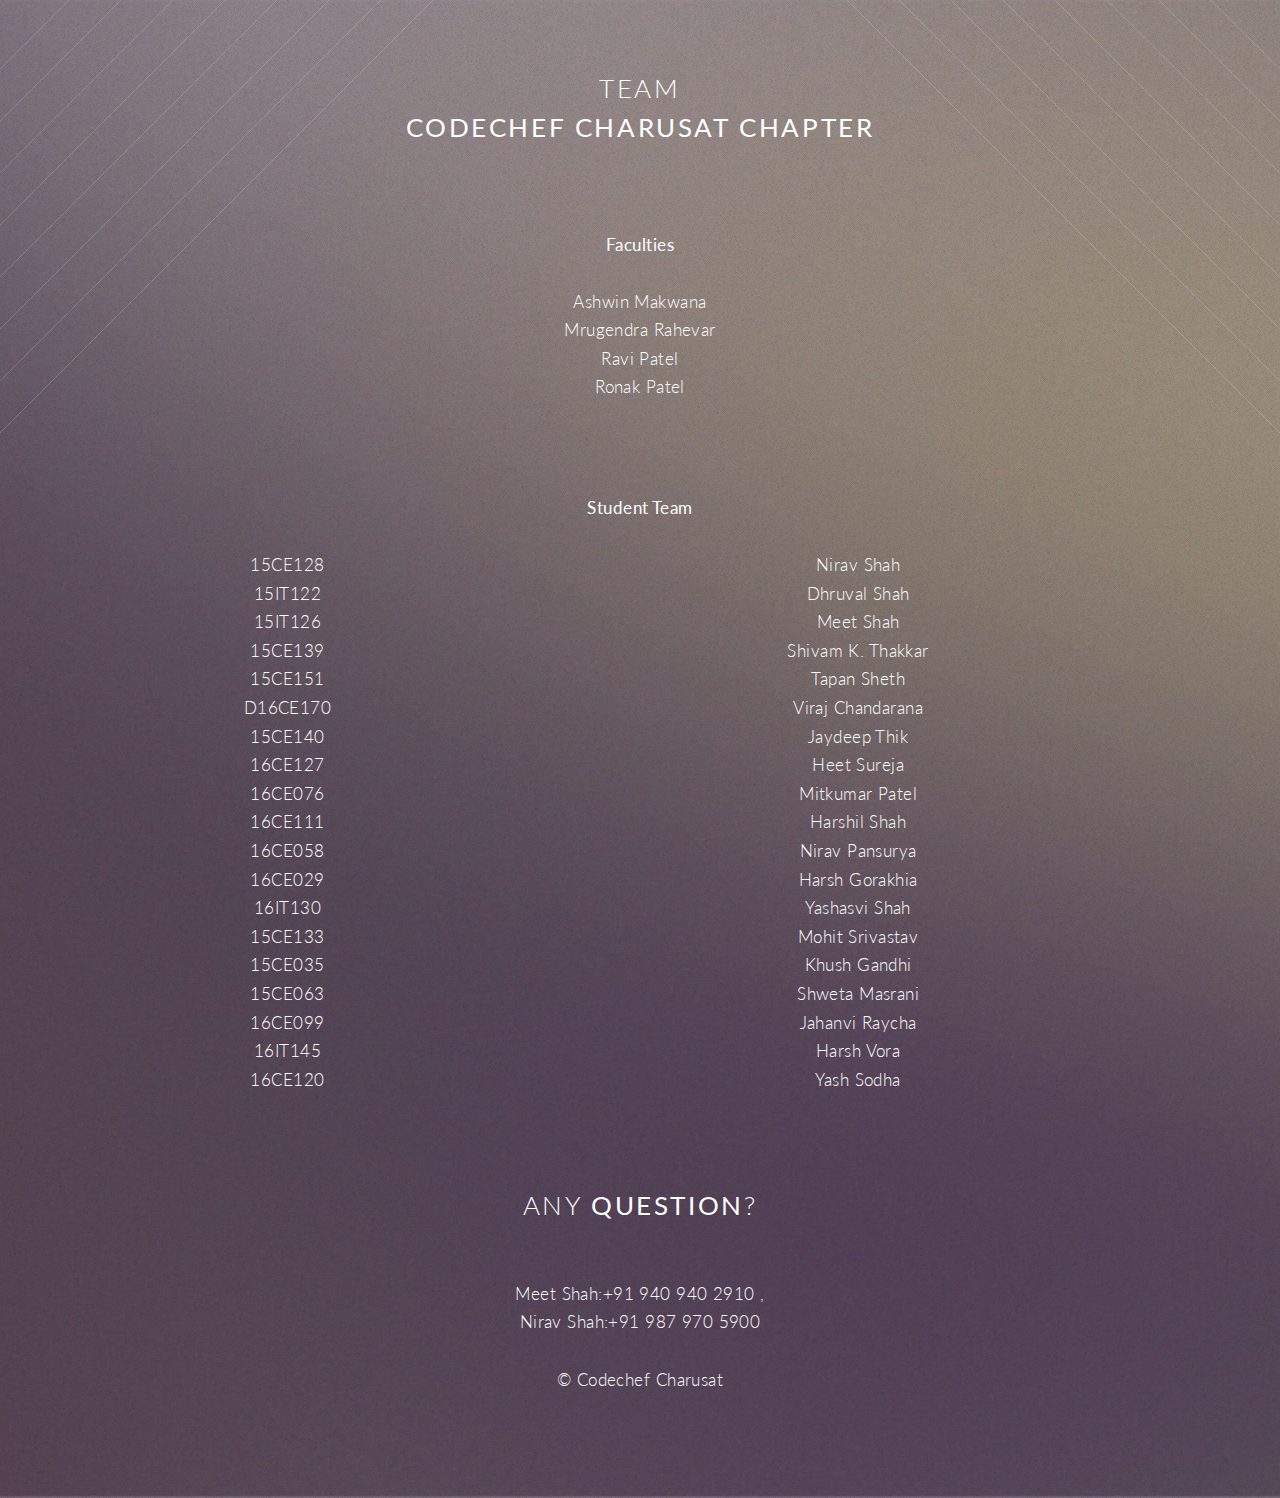
==== commit 36c7b26b: "Update text file" ====
--- a/team.html
+++ b/team.html
@@ -21,10 +21,8 @@
 	</head>
 	<body class="index">
 		<div id="page-wrapper">
-
 			<!-- CTA -->
 				<section id="cta">
-
 					<header>
 								<h2>Team<br />
 								<strong>Codechef Charusat Chapter</strong></h2>
@@ -58,6 +56,15 @@
 								<td>Nirav Shah</td>
 								</tr>
 								<tr>
+								<td>15IT122</td>
+								<td>Dhruval Shah</td>
+								</tr>
+								<tr>
+								<td>15IT126</td>
+								<td>Meet Shah</td>
+								</tr>
+								<tr>
+								<tr>
 								<td>15CE139</td>
 								<td>Shivam K. Thakkar</td>
 								</tr>								
@@ -69,15 +76,6 @@
 								<td>D16CE170</td>
 								<td>Viraj Chandarana</td>
 								</tr>
-								<tr>
-								<td>15IT122</td>
-								<td>Dhruval Shah</td>
-								</tr>
-								<tr>
-								<td>15IT126</td>
-								<td>Meet Shah</td>
-								</tr>
-								<tr>
 								<td>15CE140</td>
 								<td>Jaydeep Thik</td>
 								</tr>
@@ -133,22 +131,18 @@
 								<br />
 								<br />
 								<h2>Any <strong>Question</strong>?</h2>						
-								<br>Nirav Shah:+91 987 970 5900,
-								<br>Meet Shah:+91 940 940 2910
+								<br>Meet Shah:+91 940 940 2910 ,
+								<br>Nirav Shah:+91 987 970 5900
+								
 					<br />
 					<br/>
 					
 					<ul class="copyright">
 						<li>&copy; Codechef Charusat</li>
 					</ul>
-
 					</header>
-
 				</section>
-
-
 		</div>
-
 		<!-- Scripts -->
 			<script src="assets/js/jquery.min.js"></script>
 			<script src="assets/js/jquery.dropotron.min.js"></script>
@@ -158,6 +152,5 @@
 			<script src="assets/js/util.js"></script>
 			<!--[if lte IE 8]><script src="assets/js/ie/respond.min.js"></script><![endif]-->
 			<script src="assets/js/main.js"></script>
-
 	</body>
-</html>+</html>
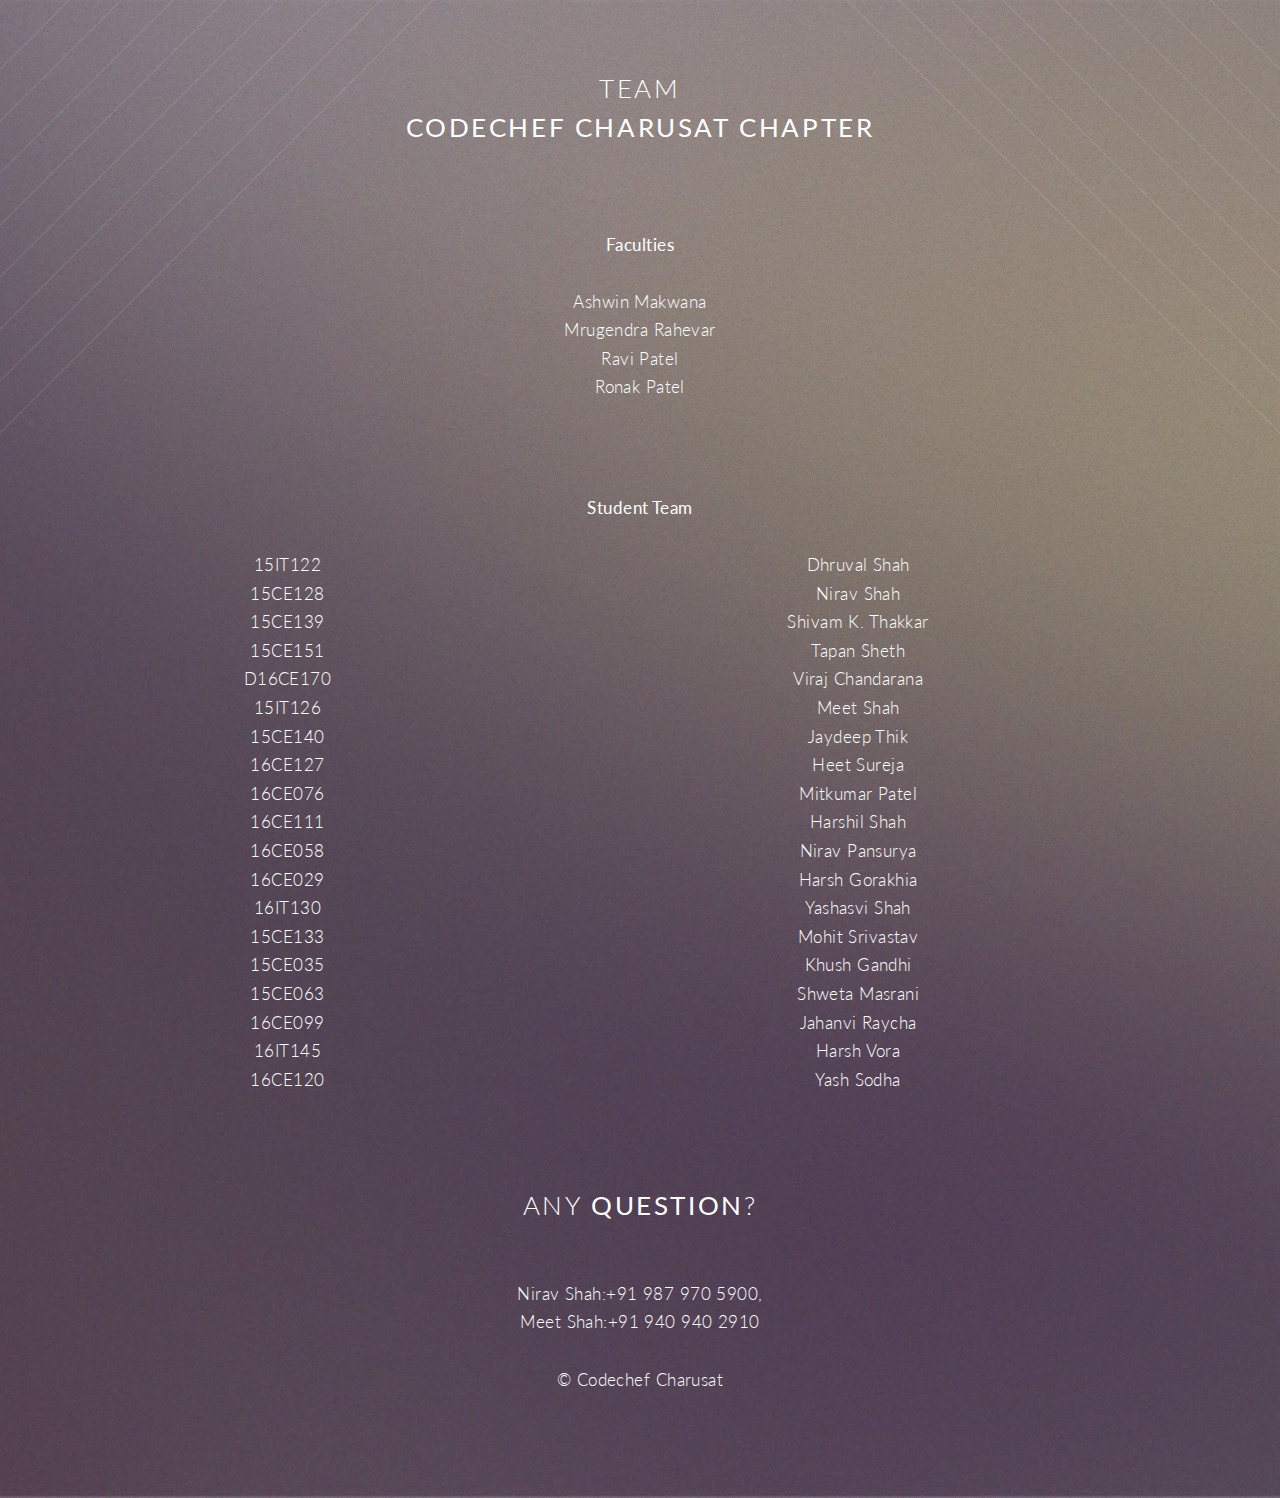
==== commit b7db692b: "Initial commit" ====
--- a/team.html
+++ b/team.html
@@ -8,21 +8,14 @@
 		<link rel="stylesheet" href="assets/css/main.css" />
 		<!--[if lte IE 8]><link rel="stylesheet" href="assets/css/ie8.css" /><![endif]-->
 		<!--[if lte IE 9]><link rel="stylesheet" href="assets/css/ie9.css" /><![endif]-->
-		<script>
-			(function(i,s,o,g,r,a,m){i['GoogleAnalyticsObject']=r;i[r]=i[r]||function(){
-			(i[r].q=i[r].q||[]).push(arguments)},i[r].l=1*new Date();a=s.createElement(o),
-			m=s.getElementsByTagName(o)[0];a.async=1;a.src=g;m.parentNode.insertBefore(a,m)
-			})(window,document,'script','https://www.google-analytics.com/analytics.js','ga');
-			
-			ga('create', 'UA-102813518-1', 'auto');
-			ga('send', 'pageview');
-
-		</script>
+		
 	</head>
 	<body class="index">
 		<div id="page-wrapper">
+
 			<!-- CTA -->
 				<section id="cta">
+
 					<header>
 								<h2>Team<br />
 								<strong>Codechef Charusat Chapter</strong></h2>
@@ -52,18 +45,13 @@
 								<br />
 								<table>
 								<tr>
-								<td>15CE128</td>
-								<td>Nirav Shah</td>
-								</tr>
-								<tr>
 								<td>15IT122</td>
 								<td>Dhruval Shah</td>
 								</tr>
 								<tr>
-								<td>15IT126</td>
-								<td>Meet Shah</td>
+								<td>15CE128</td>
+								<td>Nirav Shah</td>
 								</tr>
-								<tr>
 								<tr>
 								<td>15CE139</td>
 								<td>Shivam K. Thakkar</td>
@@ -76,6 +64,11 @@
 								<td>D16CE170</td>
 								<td>Viraj Chandarana</td>
 								</tr>
+								<tr>
+								<td>15IT126</td>
+								<td>Meet Shah</td>
+								</tr>
+								<tr>
 								<td>15CE140</td>
 								<td>Jaydeep Thik</td>
 								</tr>
@@ -131,18 +124,22 @@
 								<br />
 								<br />
 								<h2>Any <strong>Question</strong>?</h2>						
-								<br>Meet Shah:+91 940 940 2910 ,
-								<br>Nirav Shah:+91 987 970 5900
-								
+								<br>Nirav Shah:+91 987 970 5900,
+								<br>Meet Shah:+91 940 940 2910
 					<br />
 					<br/>
 					
 					<ul class="copyright">
 						<li>&copy; Codechef Charusat</li>
 					</ul>
+
 					</header>
+
 				</section>
+
+
 		</div>
+
 		<!-- Scripts -->
 			<script src="assets/js/jquery.min.js"></script>
 			<script src="assets/js/jquery.dropotron.min.js"></script>
@@ -152,5 +149,6 @@
 			<script src="assets/js/util.js"></script>
 			<!--[if lte IE 8]><script src="assets/js/ie/respond.min.js"></script><![endif]-->
 			<script src="assets/js/main.js"></script>
+
 	</body>
 </html>
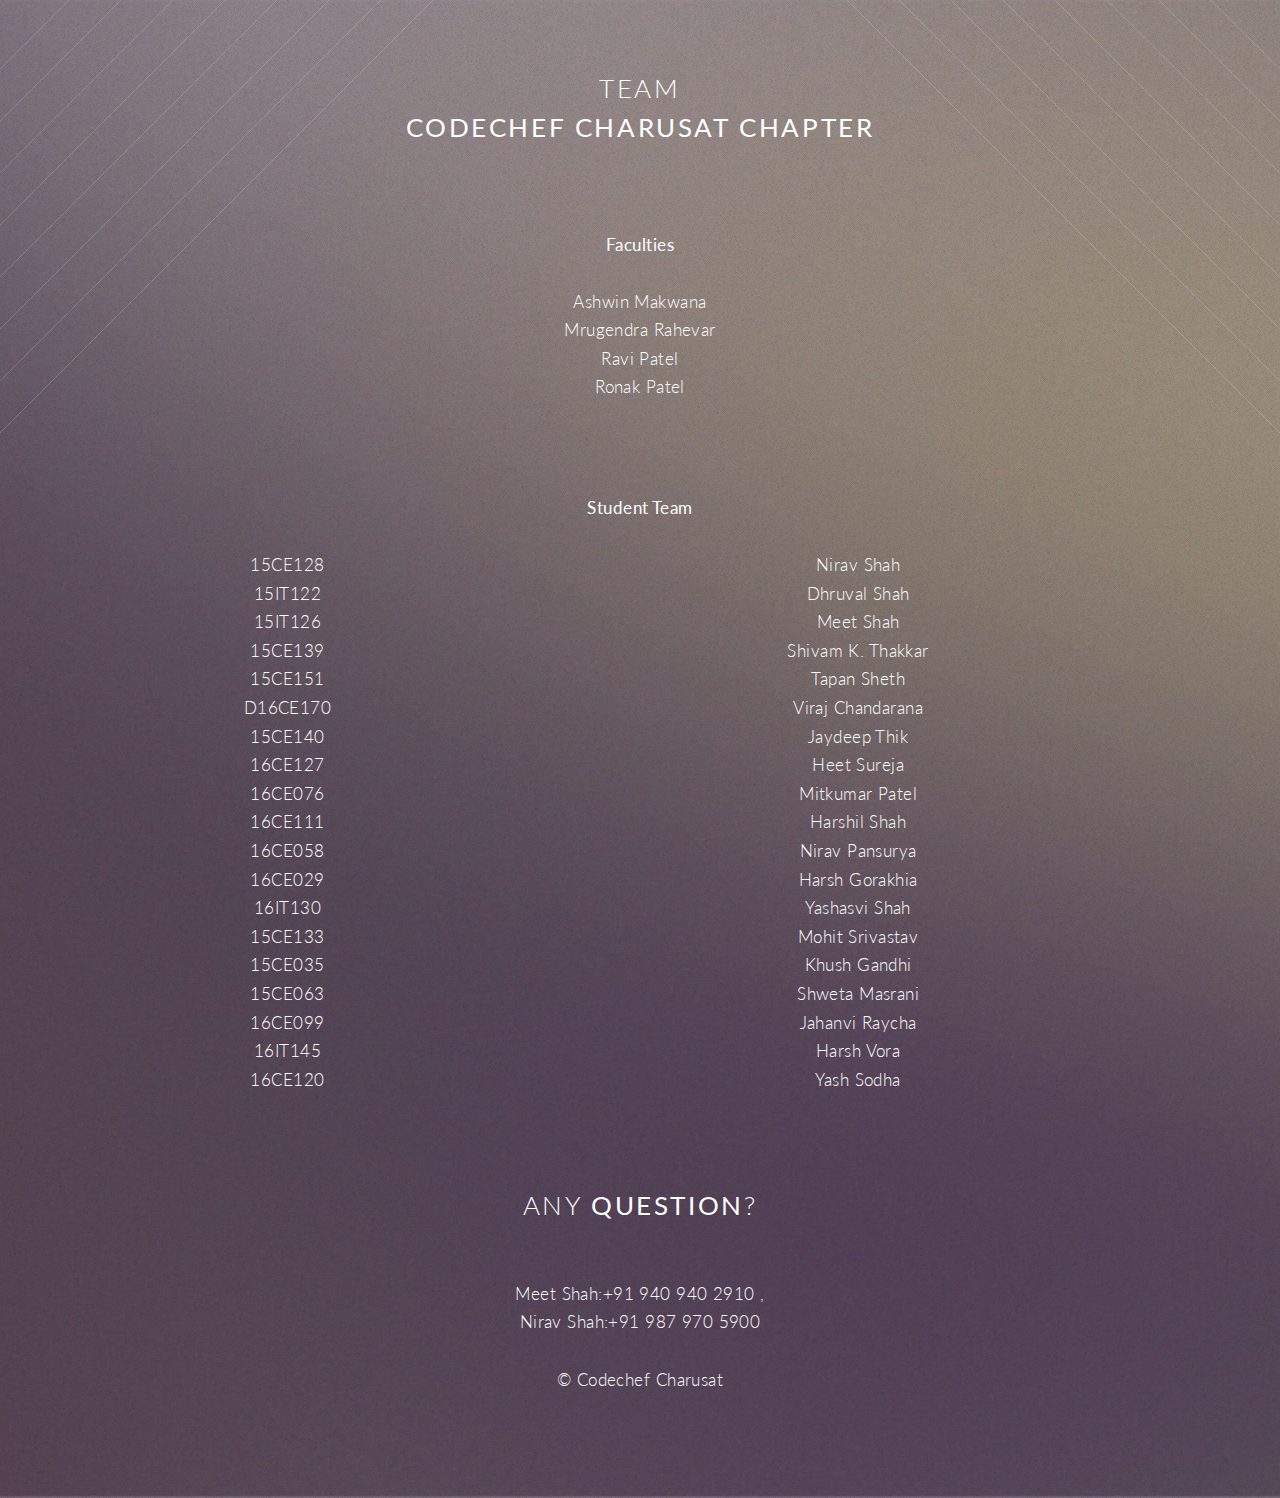
==== commit 25a1d3c8: "Merge 36c7b26b6ed1d59b18504fdbd38562c4284995ba into c1c3f354572d3fcb5e03ee981c91f9f3b89a7475" ====
--- a/team.html
+++ b/team.html
@@ -8,14 +8,21 @@
 		<link rel="stylesheet" href="assets/css/main.css" />
 		<!--[if lte IE 8]><link rel="stylesheet" href="assets/css/ie8.css" /><![endif]-->
 		<!--[if lte IE 9]><link rel="stylesheet" href="assets/css/ie9.css" /><![endif]-->
-		
+		<script>
+			(function(i,s,o,g,r,a,m){i['GoogleAnalyticsObject']=r;i[r]=i[r]||function(){
+			(i[r].q=i[r].q||[]).push(arguments)},i[r].l=1*new Date();a=s.createElement(o),
+			m=s.getElementsByTagName(o)[0];a.async=1;a.src=g;m.parentNode.insertBefore(a,m)
+			})(window,document,'script','https://www.google-analytics.com/analytics.js','ga');
+			
+			ga('create', 'UA-102813518-1', 'auto');
+			ga('send', 'pageview');
+
+		</script>
 	</head>
 	<body class="index">
 		<div id="page-wrapper">
-
 			<!-- CTA -->
 				<section id="cta">
-
 					<header>
 								<h2>Team<br />
 								<strong>Codechef Charusat Chapter</strong></h2>
@@ -45,13 +52,18 @@
 								<br />
 								<table>
 								<tr>
+								<td>15CE128</td>
+								<td>Nirav Shah</td>
+								</tr>
+								<tr>
 								<td>15IT122</td>
 								<td>Dhruval Shah</td>
 								</tr>
 								<tr>
-								<td>15CE128</td>
-								<td>Nirav Shah</td>
+								<td>15IT126</td>
+								<td>Meet Shah</td>
 								</tr>
+								<tr>
 								<tr>
 								<td>15CE139</td>
 								<td>Shivam K. Thakkar</td>
@@ -64,11 +76,6 @@
 								<td>D16CE170</td>
 								<td>Viraj Chandarana</td>
 								</tr>
-								<tr>
-								<td>15IT126</td>
-								<td>Meet Shah</td>
-								</tr>
-								<tr>
 								<td>15CE140</td>
 								<td>Jaydeep Thik</td>
 								</tr>
@@ -124,22 +131,18 @@
 								<br />
 								<br />
 								<h2>Any <strong>Question</strong>?</h2>						
-								<br>Nirav Shah:+91 987 970 5900,
-								<br>Meet Shah:+91 940 940 2910
+								<br>Meet Shah:+91 940 940 2910 ,
+								<br>Nirav Shah:+91 987 970 5900
+								
 					<br />
 					<br/>
 					
 					<ul class="copyright">
 						<li>&copy; Codechef Charusat</li>
 					</ul>
-
 					</header>
-
 				</section>
-
-
 		</div>
-
 		<!-- Scripts -->
 			<script src="assets/js/jquery.min.js"></script>
 			<script src="assets/js/jquery.dropotron.min.js"></script>
@@ -149,6 +152,5 @@
 			<script src="assets/js/util.js"></script>
 			<!--[if lte IE 8]><script src="assets/js/ie/respond.min.js"></script><![endif]-->
 			<script src="assets/js/main.js"></script>
-
 	</body>
 </html>
